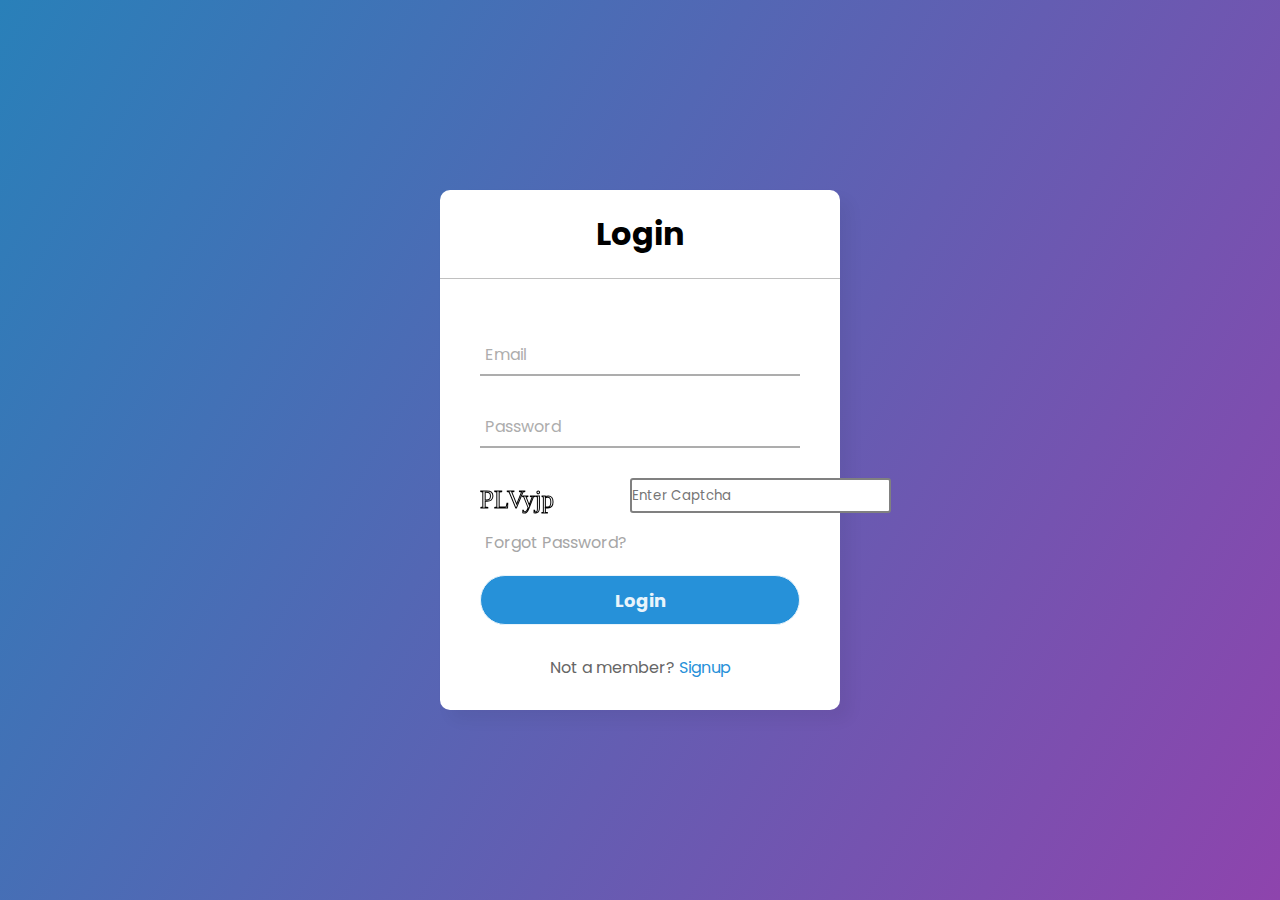
==== user/templates/login.html @ 8dd27693 "lets start to dockerize" ====
<!DOCTYPE html>
<html lang="en" dir="ltr">

<head>
    <meta charset="utf-8">
    <title>Login Form </title>
    <link rel="stylesheet" href="../../static/css/login.css">
</head>

<body onload="createCaptcha()">
    <div class="center">
        <h1>Login</h1>
        <p id="msg" class="hidden">Enter valid credentials</p>
        <form>
            <div class="txt_field">
                <input type="email" id="email" required>
                <span></span>
                <label>Email</label>
            </div>
            <div class="txt_field">
                <input type="password" id="password" required>
                <span></span>
                <label>Password</label>
            </div>

            <div style="display: flex; flex-direction: row;">
                <div id="captcha"></div>
                <input type="text" placeholder="Enter Captcha" style="height: 35px; margin-left: 50px; border: 2px solid grey; border-radius: 3px;" id="cpatchaTextBox" />
            </div>
            <div class="pass">Forgot Password?</div>
            <button type="submit" id="login">Login</button>
            <div class="signup_link">Not a member? <a href="/user/register">Signup</a>
            </div>
        </form>
    </div>
    <script src="../../static/js/login.js"></script>
</body>

</html>
---- static/css/login.css ----
@import url('https://fonts.googleapis.com/css2?family=Noto+Sans:wght@700&family=Poppins:wght@400;500;600&display=swap');
*{
  margin: 0;
  padding: 0;
  box-sizing: border-box;
  font-family: "Poppins", sans-serif;
}
body{
  margin: 0;
  padding: 0;
  background: linear-gradient(120deg,#2980b9, #8e44ad);
  height: 100vh;
  overflow: hidden;
}
.center{
  position: absolute;
  top: 50%;
  left: 50%;
  transform: translate(-50%, -50%);
  width: 400px;
  background: white;
  border-radius: 10px;
  box-shadow: 10px 10px 15px rgba(0,0,0,0.05);
}
.center h1{
  text-align: center;
  padding: 20px 0;
  border-bottom: 1px solid silver;
}
.center form{
  padding: 0 40px;
  box-sizing: border-box;
}
form .txt_field{
  position: relative;
  border-bottom: 2px solid #adadad;
  margin: 30px 0;
}
.txt_field input{
  width: 100%;
  padding: 0 5px;
  height: 40px;
  font-size: 16px;
  border: none;
  background: none;
  outline: none;
}
.txt_field label{
  position: absolute;
  top: 50%;
  left: 5px;
  color: #adadad;
  transform: translateY(-50%);
  font-size: 16px;
  pointer-events: none;
  transition: .5s;
}
.txt_field span::before{
  content: '';
  position: absolute;
  top: 40px;
  left: 0;
  width: 0%;
  height: 2px;
  background: #2691d9;
  transition: .5s;
}
.txt_field input:focus ~ label,
.txt_field input:valid ~ label{
  top: -5px;
  color: #2691d9;
}
.txt_field input:focus ~ span::before,
.txt_field input:valid ~ span::before{
  width: 100%;
}
.pass{
  margin: -5px 0 20px 5px;
  color: #a6a6a6;
  cursor: pointer;
}
.pass:hover{
  text-decoration: underline;
}
button[type="submit"]{
  width: 100%;
  height: 50px;
  border: 1px solid;
  background: #2691d9;
  border-radius: 25px;
  font-size: 18px;
  color: #e9f4fb;
  font-weight: 700;
  cursor: pointer;
  outline: none;
}
button[type="submit"]:hover{
  border-color: #2691d9;
  transition: .5s;
}
.signup_link{
  margin: 30px 0;
  text-align: center;
  font-size: 16px;
  color: #666666;
}
.signup_link a{
  color: #2691d9;
  text-decoration: none;
}
.signup_link a:hover{
  text-decoration: underline;
}

.hidden {
  visibility: hidden;
}
.error-msg {
  margin-left: 110px;
  color: red;
}

.align-captcha{
  display: flex;
  flex-direction: row;
  align-items: center;
}
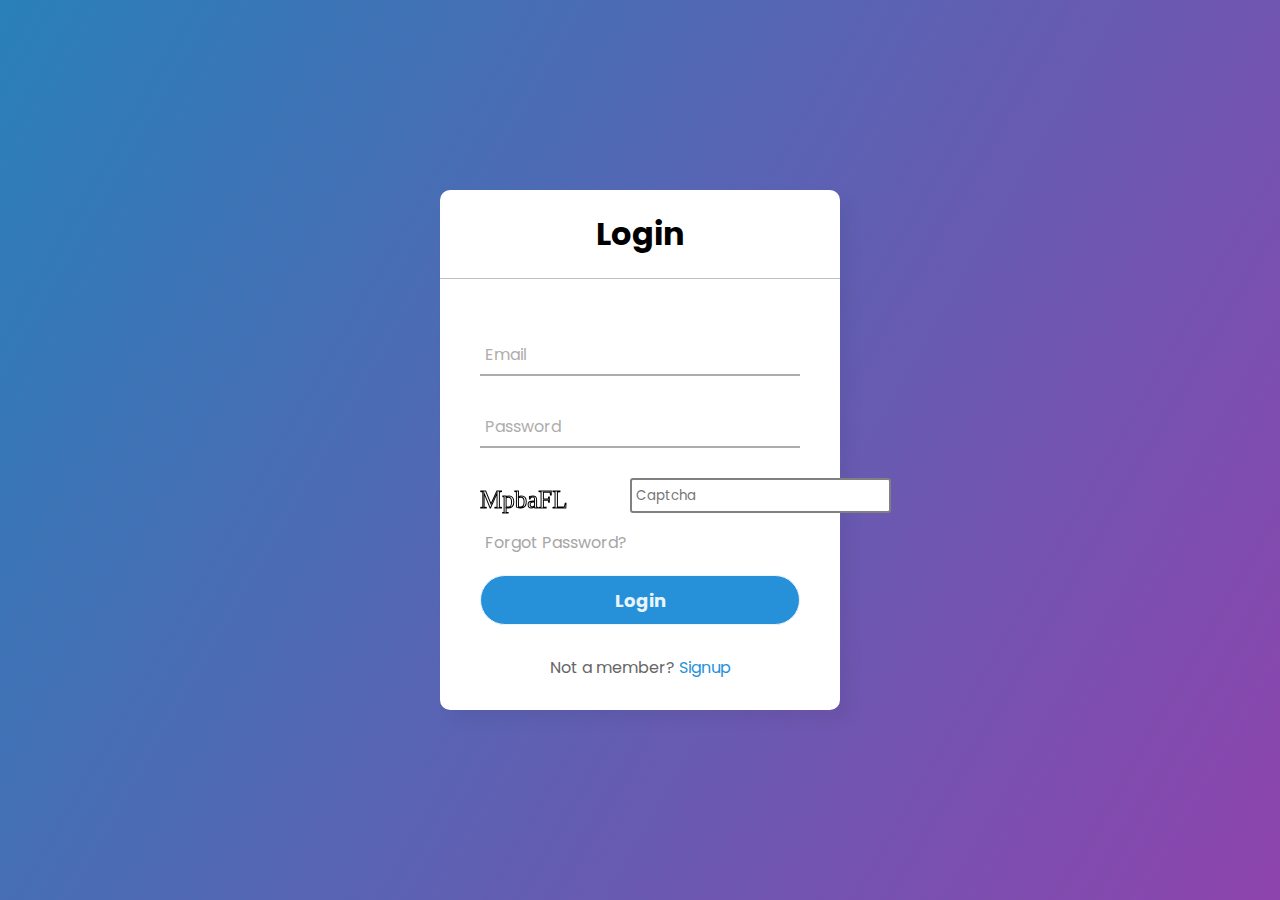
==== commit 26f99bb3: "authentication done" ====
--- a/user/templates/login.html
+++ b/user/templates/login.html
@@ -11,7 +11,7 @@
     <div class="center">
         <h1>Login</h1>
         <p id="msg" class="hidden">Enter valid credentials</p>
-        <form>
+        <form id="login">
             <div class="txt_field">
                 <input type="email" id="email" required>
                 <span></span>
@@ -25,10 +25,10 @@
 
             <div style="display: flex; flex-direction: row;">
                 <div id="captcha"></div>
-                <input type="text" placeholder="Enter Captcha" style="height: 35px; margin-left: 50px; border: 2px solid grey; border-radius: 3px;" id="cpatchaTextBox" />
+                <input type="text" placeholder=" Captcha" style="height: 35px; margin-left: 50px; border: 2px solid grey; border-radius: 3px;" id="cpatchaTextBox" />
             </div>
             <div class="pass">Forgot Password?</div>
-            <button type="submit" id="login">Login</button>
+            <button type="submit">Login</button>
             <div class="signup_link">Not a member? <a href="/user/register">Signup</a>
             </div>
         </form>
--- a/static/css/login.css
+++ b/static/css/login.css
@@ -97,6 +97,7 @@
 button[type="submit"]:hover{
   border-color: #2691d9;
   transition: .5s;
+  cursor: pointer;
 }
 .signup_link{
   margin: 30px 0;
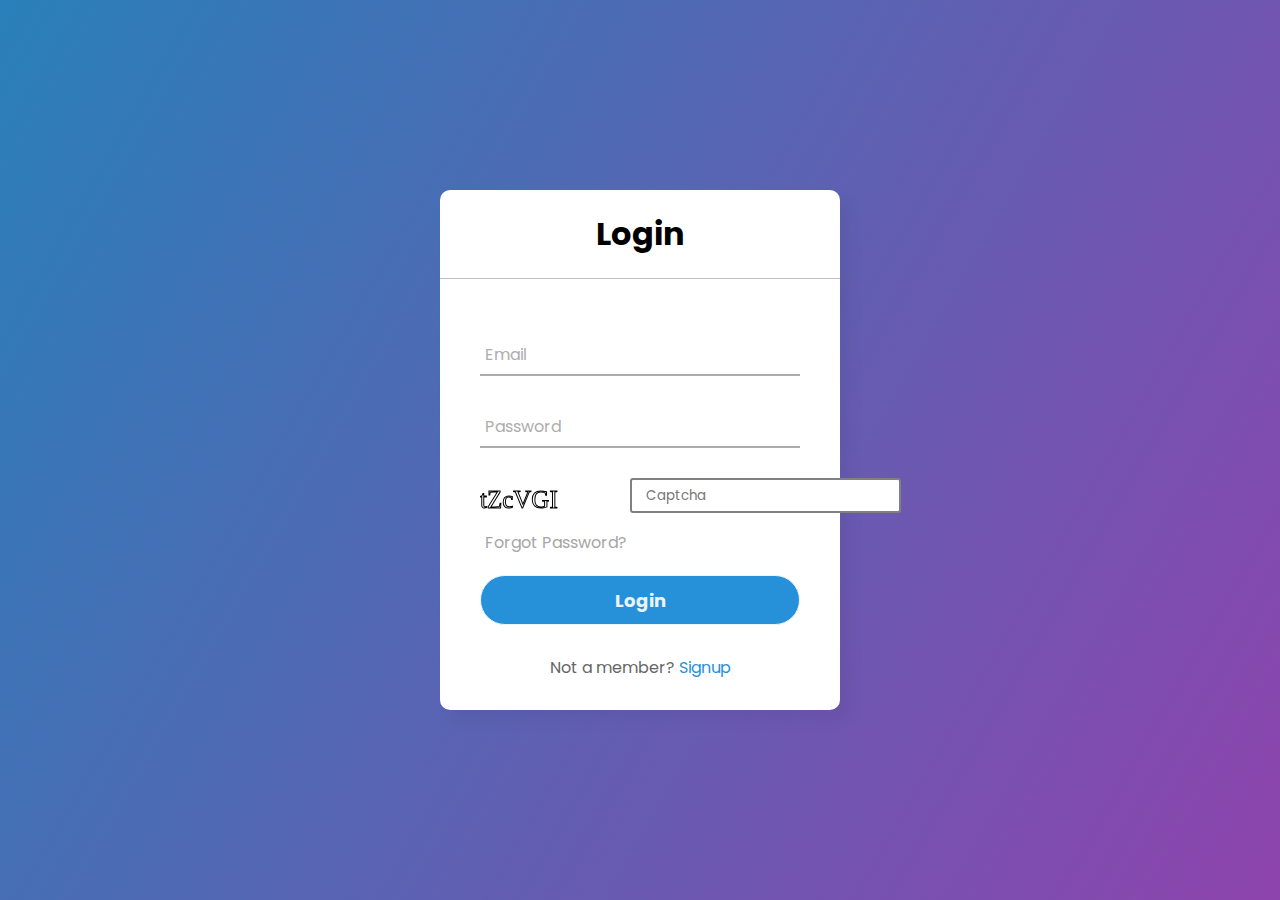
==== commit b13efcd6: "Update login.html" ====
--- a/user/templates/login.html
+++ b/user/templates/login.html
@@ -3,11 +3,27 @@
 
 <head>
     <meta charset="utf-8">
-    <title>Login Form </title>
+    <title>WordApp</title>
+    <link rel="icon" href="F:\WordApp\static\images\facicon.png">
     <link rel="stylesheet" href="../../static/css/login.css">
+    <link rel="stylesheet" href="../../static/css/animate.css">
 </head>
 
 <body onload="createCaptcha()">
+    <div class="area">
+        <ul class="circles">
+            <li></li>
+            <li></li>
+            <li></li>
+            <li></li>
+            <li></li>
+            <li></li>
+            <li></li>
+            <li></li>
+            <li></li>
+            <li></li>
+        </ul>
+    </div>
     <div class="center">
         <h1>Login</h1>
         <p id="msg" class="hidden">Enter valid credentials</p>
@@ -25,7 +41,7 @@
 
             <div style="display: flex; flex-direction: row;">
                 <div id="captcha"></div>
-                <input type="text" placeholder=" Captcha" style="height: 35px; margin-left: 50px; border: 2px solid grey; border-radius: 3px;" id="cpatchaTextBox" />
+                <input type="text" placeholder=" Captcha" style="height: 35px; margin-left: 50px; border: 2px solid grey; border-radius: 3px; padding-left: 10px;" id="cpatchaTextBox" />
             </div>
             <div class="pass">Forgot Password?</div>
             <button type="submit">Login</button>
@@ -36,4 +52,4 @@
     <script src="../../static/js/login.js"></script>
 </body>
 
-</html>+</html>
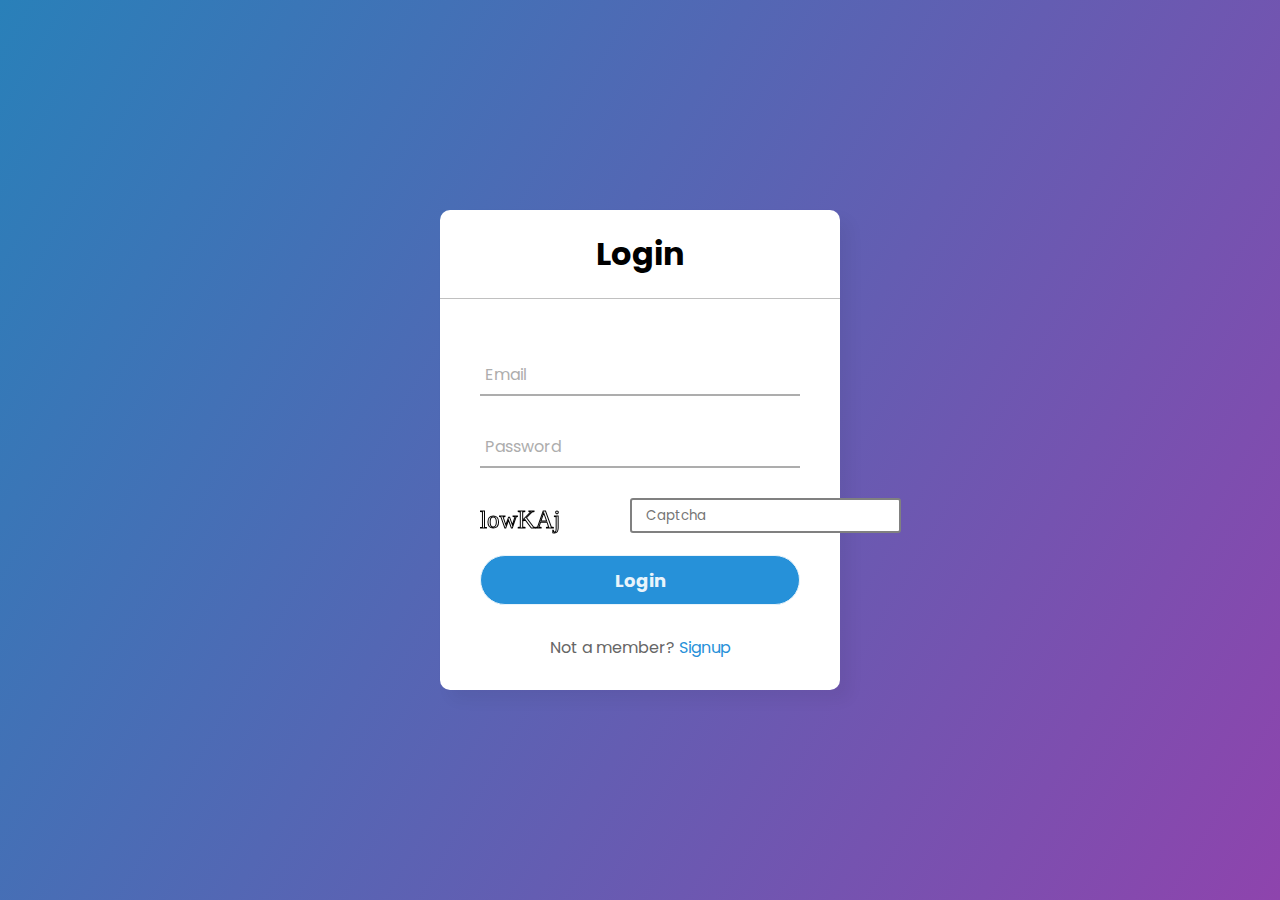
==== commit 8cf0cbd5: "almost everything over on dev side" ====
--- a/user/templates/login.html
+++ b/user/templates/login.html
@@ -3,8 +3,8 @@
 
 <head>
     <meta charset="utf-8">
-    <title>WordApp</title>
-    <link rel="icon" href="F:\WordApp\static\images\facicon.png">
+    <title>WordApp | SignIn</title>
+    <link rel="icon" href="../../static/images/facicon.png">
     <link rel="stylesheet" href="../../static/css/login.css">
     <link rel="stylesheet" href="../../static/css/animate.css">
 </head>
@@ -43,8 +43,7 @@
                 <div id="captcha"></div>
                 <input type="text" placeholder=" Captcha" style="height: 35px; margin-left: 50px; border: 2px solid grey; border-radius: 3px; padding-left: 10px;" id="cpatchaTextBox" />
             </div>
-            <div class="pass">Forgot Password?</div>
-            <button type="submit">Login</button>
+           <button type="submit">Login</button>
             <div class="signup_link">Not a member? <a href="/user/register">Signup</a>
             </div>
         </form>
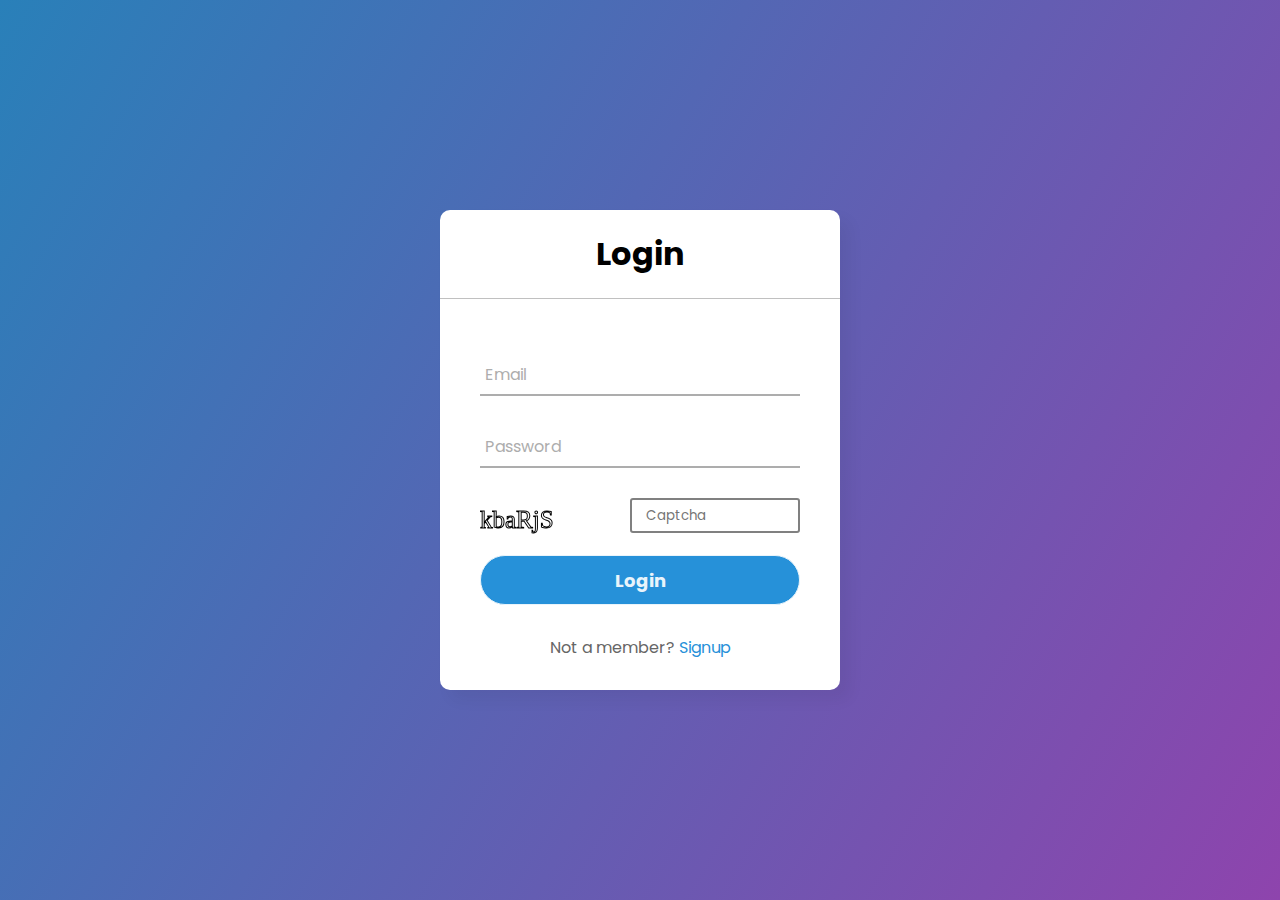
==== commit 301e0287: "mostly done" ====
--- a/user/templates/login.html
+++ b/user/templates/login.html
@@ -41,7 +41,7 @@
 
             <div style="display: flex; flex-direction: row;">
                 <div id="captcha"></div>
-                <input type="text" placeholder=" Captcha" style="height: 35px; margin-left: 50px; border: 2px solid grey; border-radius: 3px; padding-left: 10px;" id="cpatchaTextBox" />
+                <input type="text" placeholder=" Captcha" style="height: 35px; width: 170px; margin-left: 50px; border: 2px solid grey; border-radius: 3px; padding-left: 10px;" id="cpatchaTextBox" />
             </div>
            <button type="submit">Login</button>
             <div class="signup_link">Not a member? <a href="/user/register">Signup</a>
